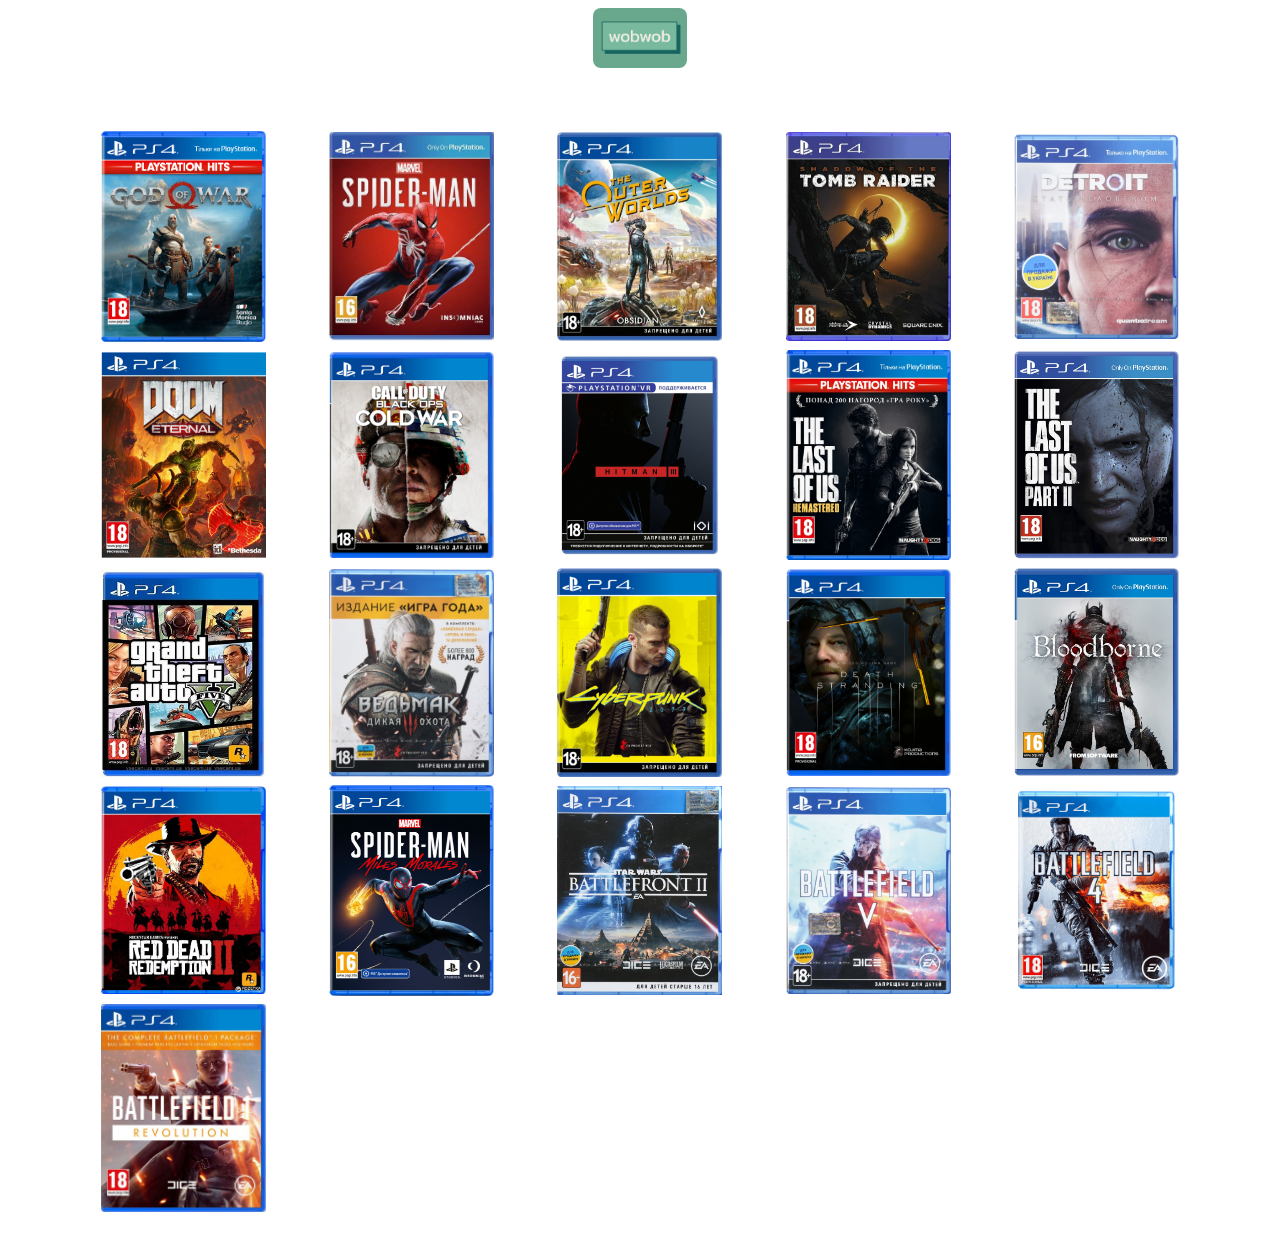
==== catalog.html @ 71668e8d "initial commit" ====
<!DOCTYPE html>
<html>
<head>
    <meta charset='utf-8'>
    <meta http-equiv='X-UA-Compatible' content='IE=edge'>
    <title>Page Title</title>
    <meta name='viewport' content='width=device-width, initial-scale=1'>
    <link rel='stylesheet' type='text/css' media='screen' href='catalog.css'>
    <script src='main.js'></script>
    <head>
        <link rel="shortcut icon" href="wobwob.png" type="image/x-icon">
       </head>
</head>
<body >
    <a href="index.html"><img id="logo" src="wobwob.png" ></a>
    <table class="Table" style="width:100%">
        <tr>
          <th><img class="PSgames" src="godofwar.png"></th>
          <th><img class="PSgames" src="Spiderman.png"></th>
          <th><img class="PSgames" src="Outer.png"></th>
          <th><img class="PSgames" src="RiseOfTheTombRider.png"></th>
          <th><img class="PSgames" src="Detroit.png"></th>
        </tr>
        <tr>
          <th><img class="PSgames" src="DOOMEternal.png"></th>
          <th><img class="PSgames" src="CALLOFDUTYCOLDWAR.png"></th>
          <th><img class="PSgames" src="hitman.png"></th>
          <th><img class="PSgames" src="TLOU.png"></th>
          <th><img class="PSgames" src="TLOU2.jpg"></th>
        </tr>
        <tr>
          <th><img class="PSgames" src="GTA5.jpg"></th>
          <th><img class="PSgames" src="Witcher3.png"></th>
          <th><img class="PSgames" src="Cyberpunk2077.png"></th>
          <th><img class="PSgames" src="DeathStranding.png"></th>
          <th><img class="PSgames" src="Bloodborn.jpg"></th>
        </tr>
        <tr>
          <th><img class="PSgames" src="RDR2.png"></th>
          <th><img class="PSgames" src="SpiderMan2.png"></th>
          <th><img class="PSgames" src="battlefront22.jpg"></th>
          <th><img class="PSgames" src="Battlefield V.png"></th>
          <th><img class="PSgames" src="Battlefield4.png"></th>
        </tr>
        <tr>
          <th><img class="PSgames" src="BattleField1.png"></th>
          <th><img class="PSgames" src=""></th>
          <th><img class="PSgames" src=""></th>
          <th><img class="PSgames" src=""></th>
          <th><img class="PSgames" src=""></th>
        </tr>
      </table>

    
</body>
</html>
---- catalog.css ----
table {
    width: 100%;
    margin: 30px; 
    padding: 30px;
    padding-right: 90px;
}

.PSgames {

    width: 165px;

}

#logo {
    display: block;
    margin-left: auto;
    margin-right: auto;
    border-radius: 8px;
    height: 60px;
}

body {
    background-color: rgb(255, 255, 255);
    /* background-image: url("font.png"); */
    background-size: cover;
    height: 100vh;
    position: relative;
}
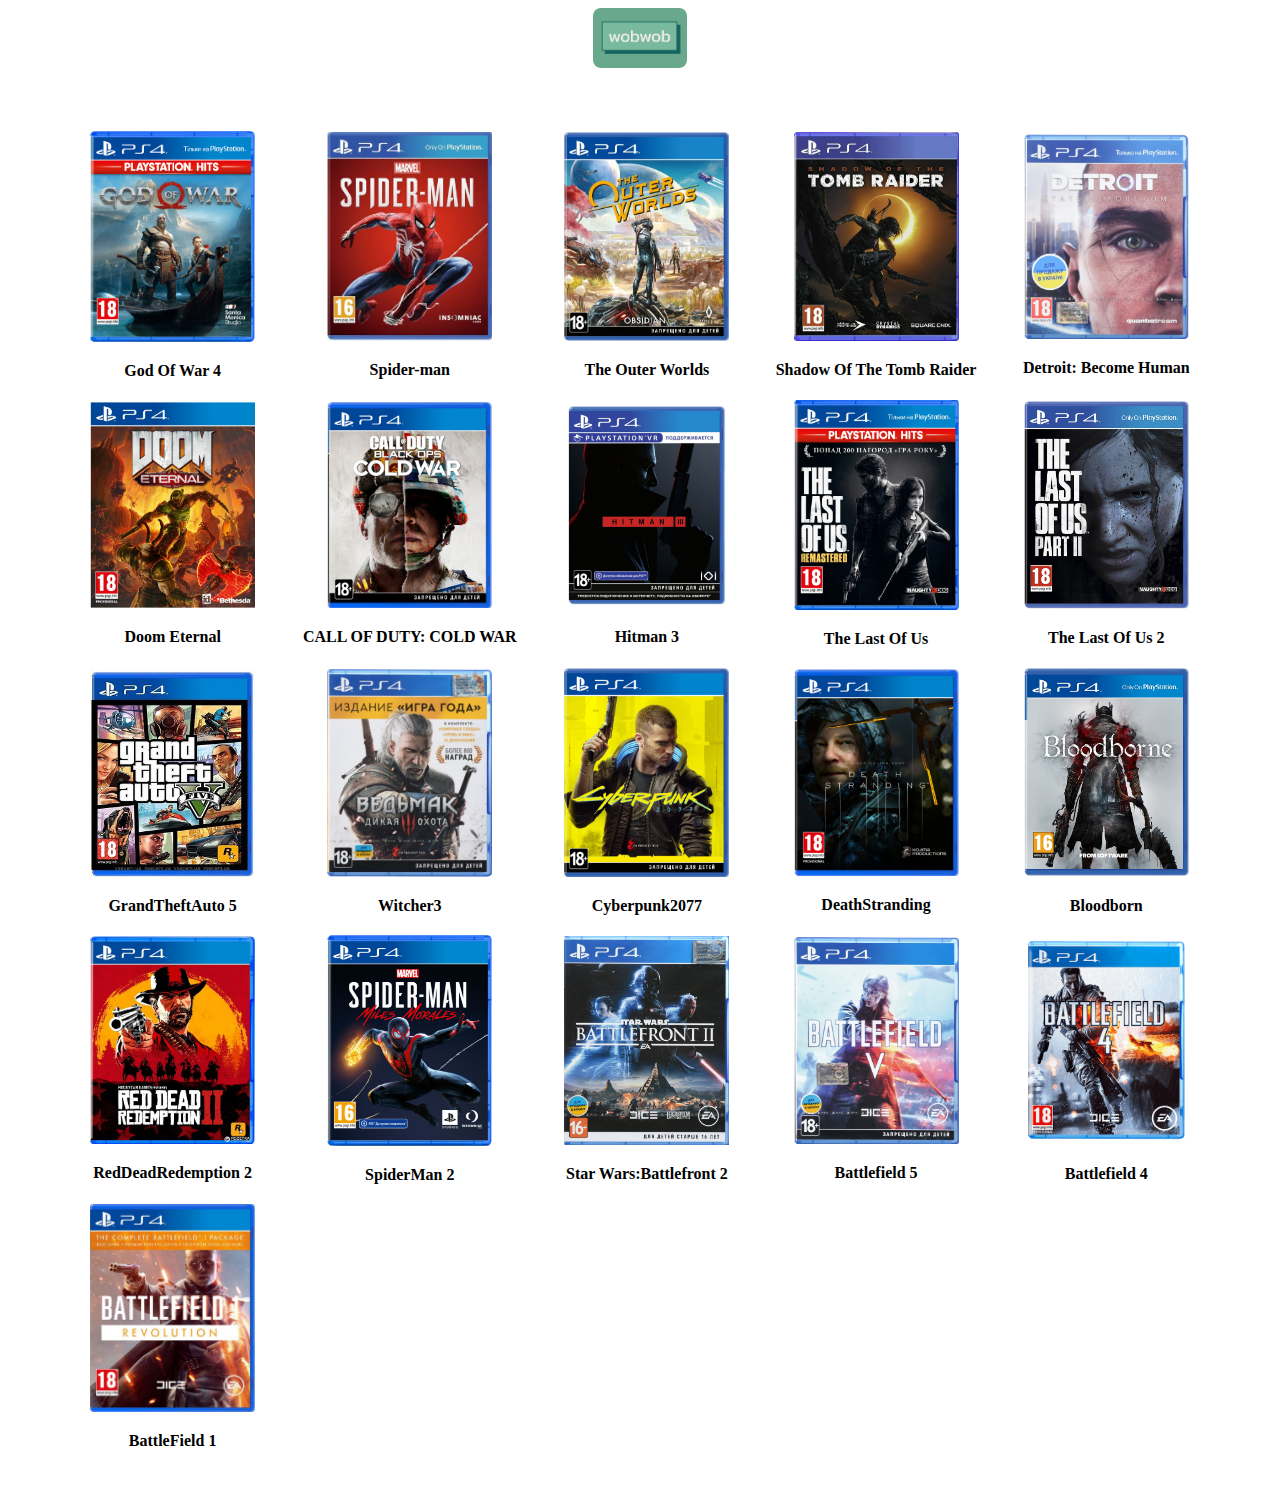
==== commit 92d9a120: "moved images to the folder" ====
--- a/catalog.html
+++ b/catalog.html
@@ -1,56 +1,102 @@
 <!DOCTYPE html>
 <html>
+
 <head>
-    <meta charset='utf-8'>
-    <meta http-equiv='X-UA-Compatible' content='IE=edge'>
-    <title>Page Title</title>
-    <meta name='viewport' content='width=device-width, initial-scale=1'>
-    <link rel='stylesheet' type='text/css' media='screen' href='catalog.css'>
-    <script src='main.js'></script>
-    <head>
-        <link rel="shortcut icon" href="wobwob.png" type="image/x-icon">
-       </head>
+  <meta charset='utf-8'>
+  <meta http-equiv='X-UA-Compatible' content='IE=edge'>
+  <title>Page Title</title>
+  <meta name='viewport' content='width=device-width, initial-scale=1'>
+  <link rel='stylesheet' type='text/css' media='screen' href='catalog.css'>
+  <script src='main.js'></script>
+
+  <head>
+    <link rel="shortcut icon" href="images/wobwob.png" type="image/x-icon">
+  </head>
 </head>
-<body >
-    <a href="index.html"><img id="logo" src="wobwob.png" ></a>
-    <table class="Table" style="width:100%">
-        <tr>
-          <th><img class="PSgames" src="godofwar.png"></th>
-          <th><img class="PSgames" src="Spiderman.png"></th>
-          <th><img class="PSgames" src="Outer.png"></th>
-          <th><img class="PSgames" src="RiseOfTheTombRider.png"></th>
-          <th><img class="PSgames" src="Detroit.png"></th>
-        </tr>
-        <tr>
-          <th><img class="PSgames" src="DOOMEternal.png"></th>
-          <th><img class="PSgames" src="CALLOFDUTYCOLDWAR.png"></th>
-          <th><img class="PSgames" src="hitman.png"></th>
-          <th><img class="PSgames" src="TLOU.png"></th>
-          <th><img class="PSgames" src="TLOU2.jpg"></th>
-        </tr>
-        <tr>
-          <th><img class="PSgames" src="GTA5.jpg"></th>
-          <th><img class="PSgames" src="Witcher3.png"></th>
-          <th><img class="PSgames" src="Cyberpunk2077.png"></th>
-          <th><img class="PSgames" src="DeathStranding.png"></th>
-          <th><img class="PSgames" src="Bloodborn.jpg"></th>
-        </tr>
-        <tr>
-          <th><img class="PSgames" src="RDR2.png"></th>
-          <th><img class="PSgames" src="SpiderMan2.png"></th>
-          <th><img class="PSgames" src="battlefront22.jpg"></th>
-          <th><img class="PSgames" src="Battlefield V.png"></th>
-          <th><img class="PSgames" src="Battlefield4.png"></th>
-        </tr>
-        <tr>
-          <th><img class="PSgames" src="BattleField1.png"></th>
-          <th><img class="PSgames" src=""></th>
-          <th><img class="PSgames" src=""></th>
-          <th><img class="PSgames" src=""></th>
-          <th><img class="PSgames" src=""></th>
-        </tr>
-      </table>
 
-    
+<body>
+  <a href="index.html"><img id="logo" src="images/wobwob.png"></a>
+  <table class="Table" style="width:100%">
+    <tr>
+      <th><img class="PSgames" src="images/godofwar.png">
+        <p>God Of War 4</p>
+      </th>
+      <th><img class="PSgames" src="images/Spiderman.png">
+        <p>Spider-man</p>
+      </th>
+      <th><img class="PSgames" src="images/Outer.png">
+        <p>The Outer Worlds</p>
+      </th>
+      <th><img class="PSgames" src="images/RiseOfTheTombRider.png">
+        <p>Shadow Of The Tomb Raider</p>
+      </th>
+      <th><img class="PSgames" src="images/Detroit.png">
+        <p>Detroit: Become Human</p>
+      </th>
+    </tr>
+    <tr>
+      <th><img class="PSgames" src="images/DOOMEternal.png">
+        <p>Doom Eternal</p>
+      </th>
+      <th><img class="PSgames" src="images/CALLOFDUTYCOLDWAR.png">
+        <p>CALL OF DUTY: COLD WAR</p>
+      </th>
+      <th><img class="PSgames" src="images/hitman.png">
+        <p>Hitman 3</p>
+      </th>
+      <th><img class="PSgames" src="images/TLOU.png">
+        <p>The Last Of Us</p>
+      </th>
+      <th><img class="PSgames" src="images/TLOU2.jpg">
+        <p>The Last Of Us 2</p>
+      </th>
+    </tr>
+    <tr>
+      <th><img class="PSgames" src="images/GTA5.jpg">
+        <p>GrandTheftAuto 5</p>
+      </th>
+      <th><img class="PSgames" src="images/Witcher3.png">
+        <p>Witcher3</p>
+      </th>
+      <th><img class="PSgames" src="images/Cyberpunk2077.png">
+        <p>Cyberpunk2077</p>
+      </th>
+      <th><img class="PSgames" src="images/DeathStranding.png">
+        <p>DeathStranding</p>
+      </th>
+      <th><img class="PSgames" src="images/Bloodborn.jpg">
+        <p>Bloodborn</p>
+      </th>
+    </tr>
+    <tr>
+      <th><img class="PSgames" src="images/RDR2.png">
+        <p>RedDeadRedemption 2</p>
+      </th>
+      <th><img class="PSgames" src="images/SpiderMan2.png">
+        <p>SpiderMan 2</p>
+      </th>
+      <th><img class="PSgames" src="images/battlefront22.jpg">
+        <p>Star Wars:Battlefront 2</p>
+      </th>
+      <th><img class="PSgames" src="images/Battlefield V.png">
+        <p>Battlefield 5</p>
+      </th>
+      <th><img class="PSgames" src="images/Battlefield4.png">
+        <p>Battlefield 4</p>
+      </th>
+    </tr>
+    <tr>
+      <th><img class="PSgames" src="images/BattleField1.png">
+        <p>BattleField 1</p>
+      </th>
+      <th><img class="PSgames" src=""></th>
+      <th><img class="PSgames" src=""></th>
+      <th><img class="PSgames" src=""></th>
+      <th><img class="PSgames" src=""></th>
+    </tr>
+  </table>
+
+
 </body>
+
 </html>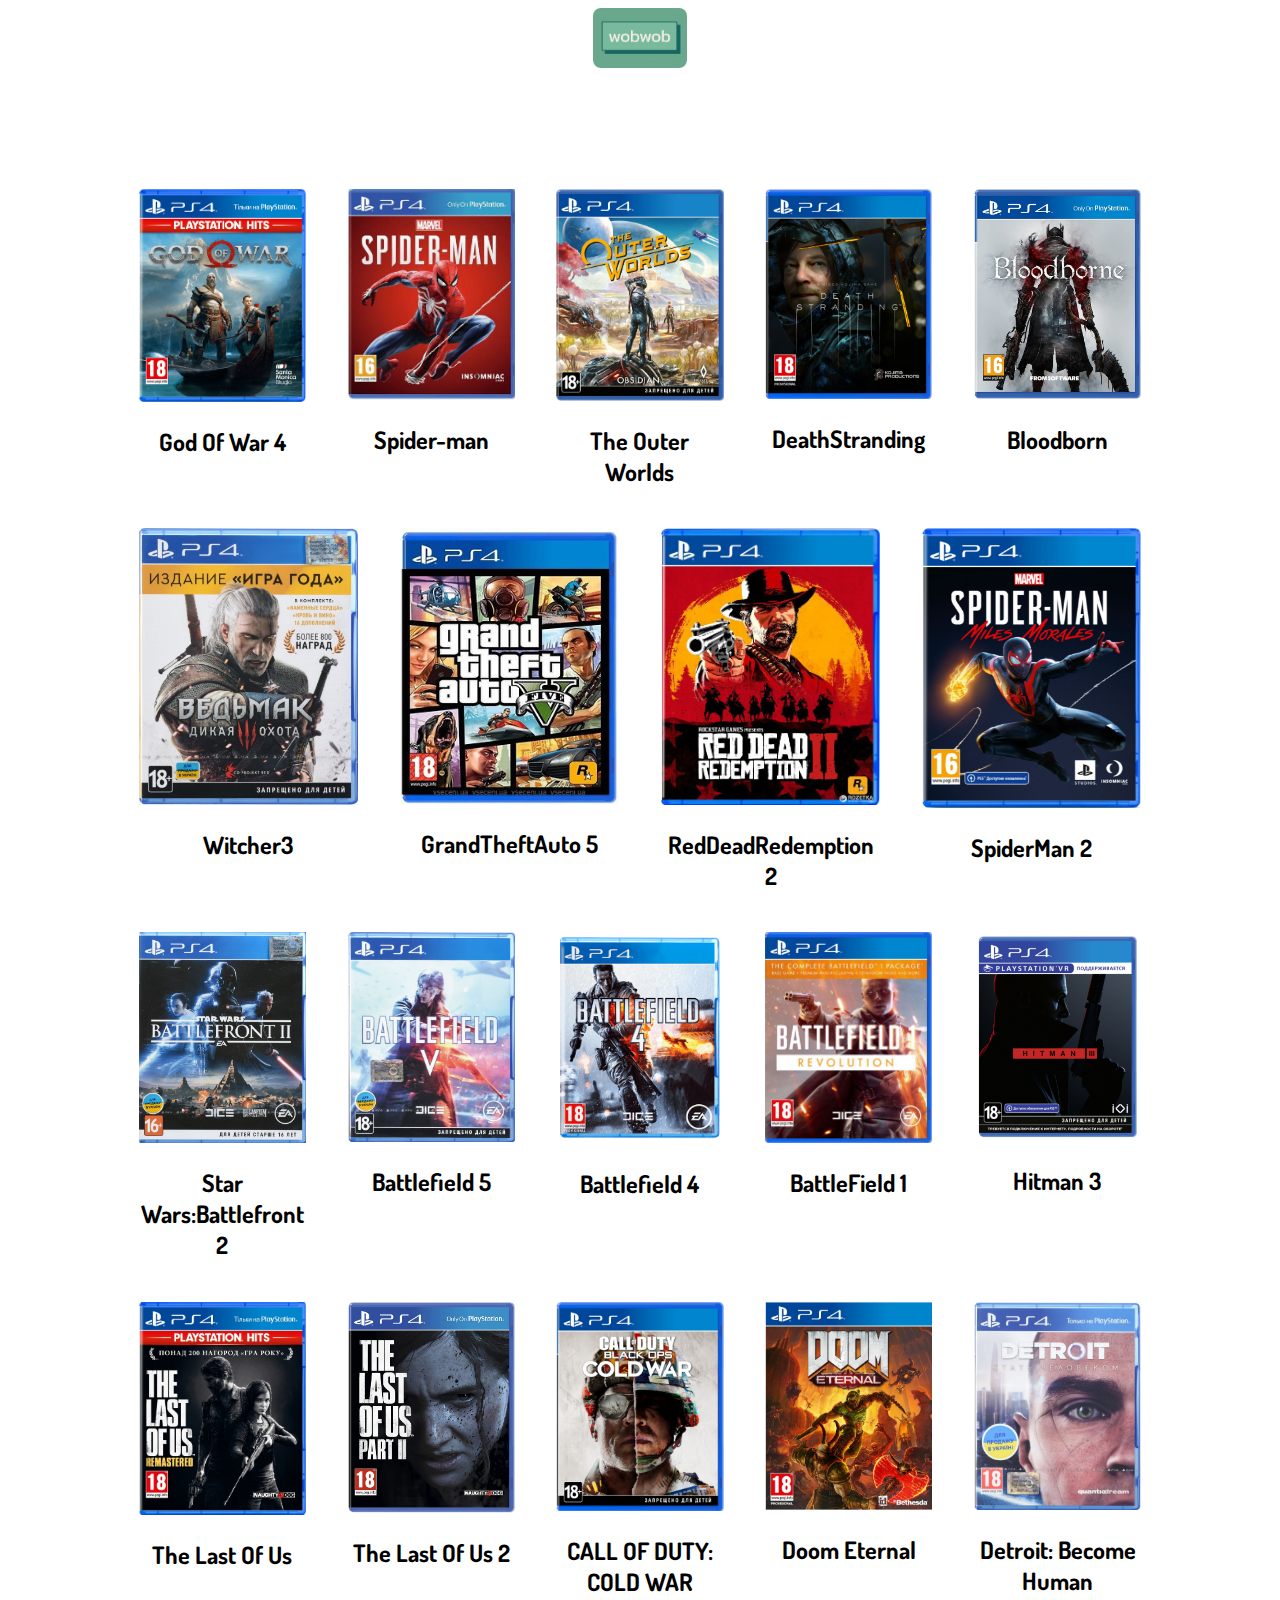
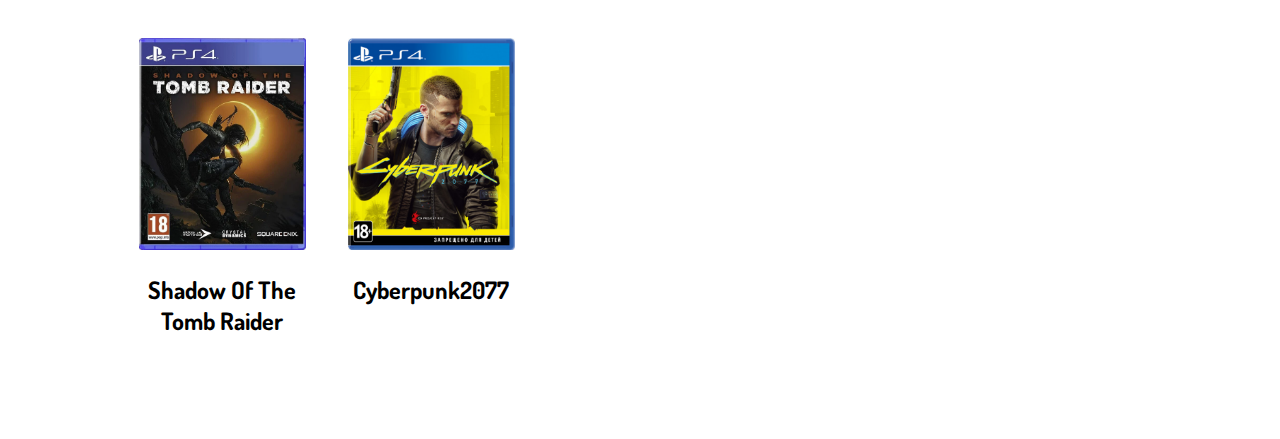
==== commit ce234831: "updated" ====
--- a/catalog.html
+++ b/catalog.html
@@ -2,100 +2,29 @@
 <html>
 
 <head>
-  <meta charset='utf-8'>
-  <meta http-equiv='X-UA-Compatible' content='IE=edge'>
-  <title>Page Title</title>
-  <meta name='viewport' content='width=device-width, initial-scale=1'>
-  <link rel='stylesheet' type='text/css' media='screen' href='catalog.css'>
-  <script src='main.js'></script>
+	<meta charset='utf-8'>
+	<meta http-equiv='X-UA-Compatible' content='IE=edge'>
+	<title>Page Title</title>
+	<meta name='viewport' content='width=device-width, initial-scale=1'>
+	<link rel='stylesheet' type='text/css' media='screen' href='catalog.css'>
+	<script src='catalog.js'></script>
 
-  <head>
-    <link rel="shortcut icon" href="images/wobwob.png" type="image/x-icon">
-  </head>
+	<head>
+		<link rel="shortcut icon" href="images/wobwob.png" type="image/x-icon">
+	</head>
 </head>
 
 <body>
-  <a href="index.html"><img id="logo" src="images/wobwob.png"></a>
-  <table class="Table" style="width:100%">
-    <tr>
-      <th><img class="PSgames" src="images/godofwar.png">
-        <p>God Of War 4</p>
-      </th>
-      <th><img class="PSgames" src="images/Spiderman.png">
-        <p>Spider-man</p>
-      </th>
-      <th><img class="PSgames" src="images/Outer.png">
-        <p>The Outer Worlds</p>
-      </th>
-      <th><img class="PSgames" src="images/RiseOfTheTombRider.png">
-        <p>Shadow Of The Tomb Raider</p>
-      </th>
-      <th><img class="PSgames" src="images/Detroit.png">
-        <p>Detroit: Become Human</p>
-      </th>
-    </tr>
-    <tr>
-      <th><img class="PSgames" src="images/DOOMEternal.png">
-        <p>Doom Eternal</p>
-      </th>
-      <th><img class="PSgames" src="images/CALLOFDUTYCOLDWAR.png">
-        <p>CALL OF DUTY: COLD WAR</p>
-      </th>
-      <th><img class="PSgames" src="images/hitman.png">
-        <p>Hitman 3</p>
-      </th>
-      <th><img class="PSgames" src="images/TLOU.png">
-        <p>The Last Of Us</p>
-      </th>
-      <th><img class="PSgames" src="images/TLOU2.jpg">
-        <p>The Last Of Us 2</p>
-      </th>
-    </tr>
-    <tr>
-      <th><img class="PSgames" src="images/GTA5.jpg">
-        <p>GrandTheftAuto 5</p>
-      </th>
-      <th><img class="PSgames" src="images/Witcher3.png">
-        <p>Witcher3</p>
-      </th>
-      <th><img class="PSgames" src="images/Cyberpunk2077.png">
-        <p>Cyberpunk2077</p>
-      </th>
-      <th><img class="PSgames" src="images/DeathStranding.png">
-        <p>DeathStranding</p>
-      </th>
-      <th><img class="PSgames" src="images/Bloodborn.jpg">
-        <p>Bloodborn</p>
-      </th>
-    </tr>
-    <tr>
-      <th><img class="PSgames" src="images/RDR2.png">
-        <p>RedDeadRedemption 2</p>
-      </th>
-      <th><img class="PSgames" src="images/SpiderMan2.png">
-        <p>SpiderMan 2</p>
-      </th>
-      <th><img class="PSgames" src="images/battlefront22.jpg">
-        <p>Star Wars:Battlefront 2</p>
-      </th>
-      <th><img class="PSgames" src="images/Battlefield V.png">
-        <p>Battlefield 5</p>
-      </th>
-      <th><img class="PSgames" src="images/Battlefield4.png">
-        <p>Battlefield 4</p>
-      </th>
-    </tr>
-    <tr>
-      <th><img class="PSgames" src="images/BattleField1.png">
-        <p>BattleField 1</p>
-      </th>
-      <th><img class="PSgames" src=""></th>
-      <th><img class="PSgames" src=""></th>
-      <th><img class="PSgames" src=""></th>
-      <th><img class="PSgames" src=""></th>
-    </tr>
-  </table>
 
+	<a href="index.html"><img id="logo" src="images/wobwob.png"></a>
+
+	<div class="catalog">
+
+		<div class="container" id="gamesContainer">
+
+		</div>
+
+	</div>
 
 </body>
 
--- a/catalog.css
+++ b/catalog.css
@@ -1,28 +1,86 @@
-table {
-    width: 100%;
-    margin: 30px; 
-    padding: 30px;
-    padding-right: 90px;
+@import url('https://fonts.googleapis.com/css2?family=Dosis&display=swap');
+
+body {
+    background-color: rgb(255, 255, 255);
+    background-size: cover;
+    height: 100vh;
+    position: relative;
 }
 
-.PSgames {
+.container {
+    margin: 100px auto;
+    max-width: 1044px;
+    display: flex;
+    flex-wrap: wrap;
+}
 
-    width: 165px;
+.item {
+    flex: 1 16%;
+    padding: 2%;
+}
 
+.image .item_image {
+    max-width: 100%;
+}
+
+.title {
+    margin-top: auto;
+}
+
+footer {
+    background-color: rgb(88, 88, 88);
+    background-size: cover;
+    width: 100%;
+    position: absolute;
+    bottom: 0;
+}
+
+h1 {
+    color: rgb(11, 59, 202);
+    font-family: 'Dosis', sans-serif;
+    font-size: 30px;
+}
+
+h2 {
+    margin-bottom: auto;
+    text-align: center;
+    overflow-wrap: break-word;
+}
+
+h4 {
+    font-family: 'Dosis', sans-serif;
+    text-align: center;
+    color: white;
+} 
+
+a {
+    color: rgb(0, 0, 0);
+    font-family: 'Dosis', sans-serif;
+    text-decoration: none;
 }
 
 #logo {
     display: block;
     margin-left: auto;
     margin-right: auto;
+    height: 60px;
     border-radius: 8px;
-    height: 60px;
 }
 
-body {
-    background-color: rgb(255, 255, 255);
-    /* background-image: url("font.png"); */
-    background-size: cover;
-    height: 100vh;
-    position: relative;
+li {
+    color: white;
+    font-family: 'Dosis', sans-serif;
+    text-align: center;
 }
+
+@media (max-width: 920px) {
+    .item {
+        flex: 1 21%;
+    }
+}
+
+@media (max-width: 560px) {
+    .item {
+        flex: 1 calc(100% / 3 - 4%);
+    }
+}